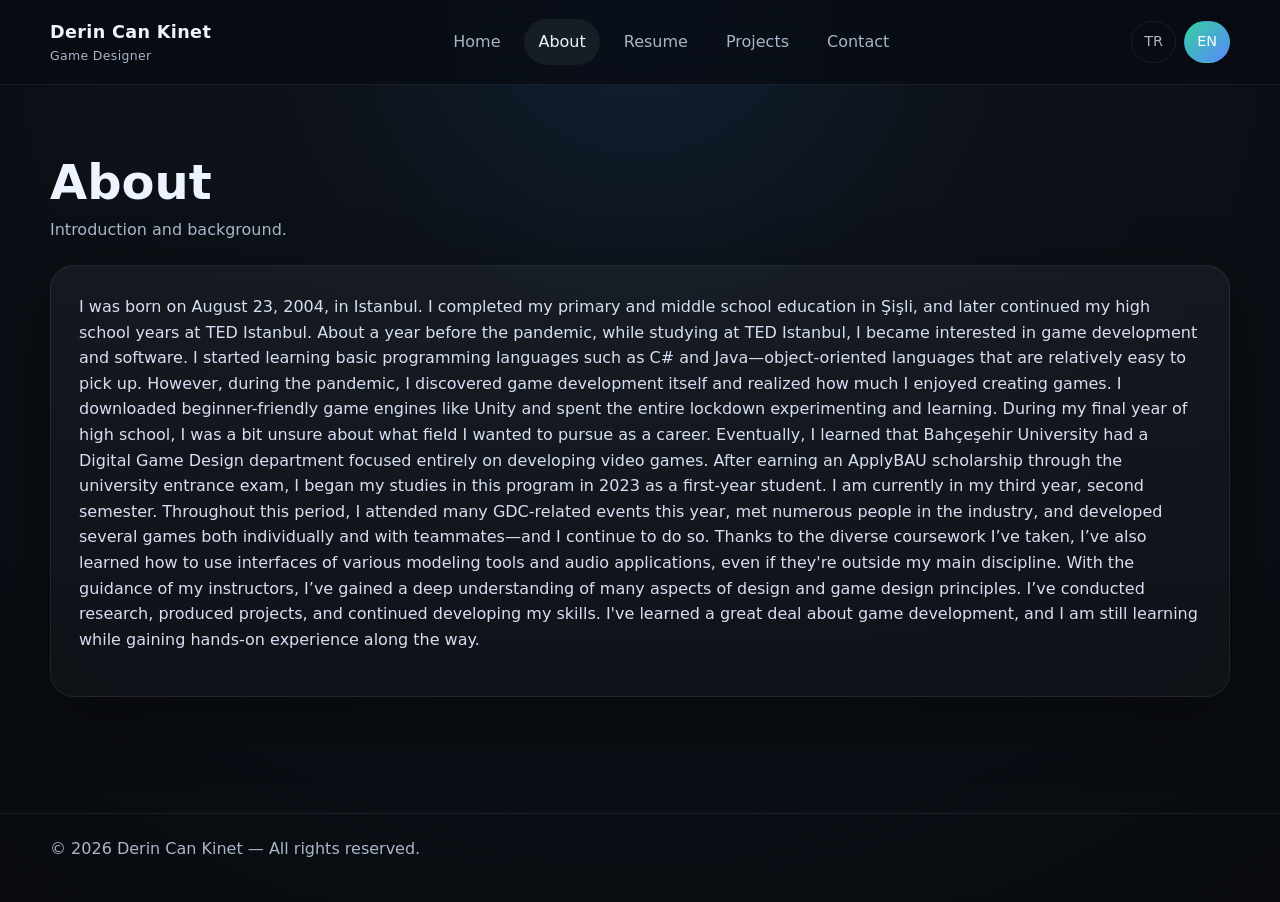
==== about.html @ e8aaa484 "File Location Changes" ====
<!doctype html>
<html lang="en">
<head>
  <meta charset="utf-8">
  <meta name="viewport" content="width=device-width, initial-scale=1">
  <title>About - Derin Can Kinet</title>
  <link rel="stylesheet" href="assets/css/style.css">
  <link rel="stylesheet" href="assets/css/static-extra.css">
</head>
<body>

<header class="site-header">
  <div class="container header-row">
    <a class="brand" href="index.html">Derin Can Kinet<small>Game Designer</small></a>
    <button class="btn menu-toggle" type="button" data-menu-toggle>Menu</button>
    <div class="main-nav-wrap" data-menu-panel>
      <nav class="main-nav" aria-label="Primary">
        <a href="index.html">Home</a>
        <a class="active" href="about.html">About</a>
        <a href="resume.html">Resume</a>
        <a href="projects.html">Projects</a>
        <a href="contact.html">Contact</a>
      </nav>
    </div>
    <div class="lang-switch"><a href="#">TR</a><a class="is-active" href="#">EN</a></div>
  </div>
</header>

<main class="site-main"><div class="container section"><div class="section-head"><div><h1>About</h1><p>Introduction and background.</p></div></div><div class="card content-block"><div class="page-content"><p>I was born on August 23, 2004, in Istanbul. I completed my primary and middle school education in Şişli, and later continued my high school years at TED Istanbul. About a year before the pandemic, while studying at TED Istanbul, I became interested in game development and software. I started learning basic programming languages such as C# and Java—object-oriented languages that are relatively easy to pick up.

However, during the pandemic, I discovered game development itself and realized how much I enjoyed creating games. I downloaded beginner-friendly game engines like Unity and spent the entire lockdown experimenting and learning.

During my final year of high school, I was a bit unsure about what field I wanted to pursue as a career. Eventually, I learned that Bahçeşehir University had a Digital Game Design department focused entirely on developing video games. After earning an ApplyBAU scholarship through the university entrance exam, I began my studies in this program in 2023 as a first-year student. I am currently in my third year, second semester.

Throughout this period, I attended many GDC-related events this year, met numerous people in the industry, and developed several games both individually and with teammates—and I continue to do so. Thanks to the diverse coursework I’ve taken, I’ve also learned how to use interfaces of various modeling tools and audio applications, even if they're outside my main discipline.

With the guidance of my instructors, I’ve gained a deep understanding of many aspects of design and game design principles. I’ve conducted research, produced projects, and continued developing my skills. I've learned a great deal about game development, and I am still learning while gaining hands-on experience along the way.</p></div></div></div></main>

<footer class="site-footer"><div class="container">© 2026 Derin Can Kinet — All rights reserved.</div></footer>
<script src="assets/js/main.js"></script>

</body>
</html>
---- assets/css/style.css ----
/*
Theme Name: Derin Can Kinet Portfolio
Theme URI: https://example.com/
Author: OpenAI
Description: Multipage WordPress portfolio theme customized for Derin Can Kinet with editable homepage slider, bilingual TR/EN content, project detail pages, resume, and contact sections.
Version: 1.1.0
Requires at least: 6.0
Tested up to: 6.8
Requires PHP: 7.4
Text Domain: derincankinetportfolio
*/

:root{
  --bg:#0b0d12;
  --bg-soft:#151a20;
  --card:#171d24;
  --text:#eef4ff;
  --muted:#a8b6c9;
  --line:rgba(255,255,255,.07);
  --accent:#33d1a0;
  --accent-2:#5a88ff;
  --container:1180px;
  --radius:24px;
  --shadow:0 20px 65px rgba(0,0,0,.38);
}
*{box-sizing:border-box}
html{scroll-behavior:smooth}
body{
  margin:0;
  font-family:Inter,system-ui,-apple-system,BlinkMacSystemFont,"Segoe UI",sans-serif;
  background:radial-gradient(circle at top,#102033 0,#0d1219 30%,#090b10 100%);
  color:var(--text);
  line-height:1.6;
}
a{color:inherit;text-decoration:none}
img,video{max-width:100%;height:auto;display:block}
.container{width:min(var(--container),calc(100% - 32px));margin-inline:auto}
.site-header{position:sticky;top:0;z-index:50;background:rgba(8,10,17,.72);backdrop-filter:blur(18px);border-bottom:1px solid var(--line)}
.header-row{display:flex;align-items:center;justify-content:space-between;gap:24px;min-height:84px}
.brand{font-weight:800;letter-spacing:.02em;font-size:1.1rem}
.brand small{display:block;color:var(--muted);font-weight:500;font-size:.78rem}
.main-nav{display:flex;align-items:center;gap:10px;flex-wrap:wrap}
.main-nav a{padding:10px 14px;border-radius:999px;color:var(--muted);transition:.2s}
.main-nav a:hover,.main-nav a.active{background:rgba(255,255,255,.06);color:var(--text)}
.lang-switch{display:flex;align-items:center;gap:8px}
.lang-switch a{font-size:.9rem;padding:8px 12px;border:1px solid var(--line);border-radius:999px;color:var(--muted)}
.lang-switch a.is-active{background:linear-gradient(135deg,var(--accent),var(--accent-2));color:white;border-color:transparent}
main.site-main{padding:28px 0 72px}
.section{padding:44px 0}
.section-head{display:flex;align-items:center;justify-content:space-between;gap:20px;margin-bottom:22px}
.section-head h1,.section-head h2{margin:0;font-size:clamp(1.8rem,4vw,3rem);line-height:1.05}
.section-head p{margin:10px 0 0;color:var(--muted);max-width:760px}
.hero{padding:38px 0 22px}
.hero-grid{display:grid;grid-template-columns:1.05fr .95fr;gap:30px;align-items:stretch}
.card{background:linear-gradient(180deg,rgba(255,255,255,.045),rgba(255,255,255,.02));border:1px solid var(--line);border-radius:var(--radius);box-shadow:var(--shadow)}
.hero-copy{padding:34px}
.eyebrow{display:inline-flex;gap:8px;align-items:center;background:rgba(51,209,160,.12);border:1px solid rgba(51,209,160,.22);padding:8px 12px;border-radius:999px;color:#d7fff3;font-size:.9rem}
.hero h1{font-size:clamp(2.4rem,5vw,4.8rem);line-height:.95;margin:16px 0 14px}
.hero .role{font-size:clamp(1rem,2vw,1.35rem);color:#c8d3ef;margin-bottom:16px}
.hero .summary{font-size:1.05rem;color:var(--muted);max-width:62ch}
.cta-row{display:flex;gap:12px;flex-wrap:wrap;margin-top:22px}
.btn{display:inline-flex;align-items:center;justify-content:center;gap:8px;padding:12px 18px;border-radius:16px;border:1px solid var(--line);background:rgba(255,255,255,.035)}
.btn.primary{background:linear-gradient(135deg,var(--accent),var(--accent-2));border-color:transparent;color:#fff}
.hero-media{overflow:hidden;position:relative;min-height:420px;transform:translateY(8px)}
.hero-media img{width:100%;height:100%;object-fit:cover}
.profile-badge{position:absolute;right:18px;bottom:18px;padding:14px 16px;background:rgba(8,12,18,.72);backdrop-filter:blur(18px);border:1px solid var(--line);border-radius:20px}
.about-snippet{padding:28px}
.about-snippet .content{color:var(--muted)}
.slider-shell{padding:24px;overflow:hidden}
.game-slider{position:relative}
.slide-track{position:relative;min-height:540px;border-radius:24px;overflow:hidden;border:1px solid var(--line);background:#05070d}
.slide-item{position:absolute;inset:0;opacity:0;visibility:hidden;transition:opacity .6s ease, transform .6s ease;transform:scale(1.02)}
.slide-item.is-active{opacity:1;visibility:visible;transform:scale(1)}
.slide-item img,.slide-item video{width:100%;height:100%;object-fit:cover;background:#000}
.slide-overlay{position:absolute;inset:0;background:linear-gradient(90deg,rgba(7,8,14,.88) 0,rgba(7,8,14,.55) 34%,rgba(7,8,14,.15) 58%,rgba(7,8,14,.45) 100%)}
.slide-copy{position:absolute;left:32px;bottom:30px;max-width:min(560px,calc(100% - 64px));z-index:2}
.slide-copy h3{font-size:clamp(1.7rem,3vw,3rem);line-height:1.02;margin:0 0 10px}
.slide-copy p{margin:0 0 16px;color:#d7def3}
.meta-line{display:flex;gap:10px;flex-wrap:wrap;margin-bottom:12px}
.pill{display:inline-flex;padding:7px 11px;border:1px solid rgba(255,255,255,.12);border-radius:999px;color:#dfe7ff;font-size:.86rem;background:rgba(255,255,255,.06)}
.slider-controls{display:flex;justify-content:space-between;align-items:center;gap:18px;margin-top:16px}
.slider-dots{display:flex;gap:10px;flex-wrap:wrap}
.slider-dot{width:11px;height:11px;border-radius:50%;background:rgba(255,255,255,.25);border:none;cursor:pointer;padding:0}
.slider-dot.is-active{background:#fff}
.slider-nav{display:flex;gap:10px}
.slider-nav button{width:46px;height:46px;border-radius:50%;border:1px solid var(--line);background:rgba(255,255,255,.05);color:#fff;cursor:pointer}
.grid-2{display:grid;grid-template-columns:1fr 1fr;gap:24px}
.content-block{padding:28px}
.content-block .richtext,.project-content,.page-content{color:#d7def3}
.content-block .richtext p,.project-content p,.page-content p{margin-top:0}
.projects-grid{display:grid;grid-template-columns:repeat(3,1fr);gap:22px}
.project-card{overflow:hidden}
.project-card .thumb{aspect-ratio:16/10;background:#090b11}
.project-card .thumb img,.project-card .thumb video{width:100%;height:100%;object-fit:cover}
.project-card .body{padding:20px}
.project-card h3{margin:0 0 8px;font-size:1.3rem}
.project-card p{margin:0 0 14px;color:var(--muted)}
.contact-list{display:grid;gap:14px}
.contact-item{padding:16px 18px;border-radius:18px;background:rgba(255,255,255,.03);border:1px solid var(--line)}
.single-hero{display:grid;grid-template-columns:1.05fr .95fr;gap:26px;align-items:start}
.single-media{overflow:hidden}
.single-media img,.single-media video{width:100%;height:100%;object-fit:cover;min-height:420px;background:#000}
.post-nav{display:flex;justify-content:space-between;gap:16px;margin-top:28px}
.site-footer{padding:22px 0 40px;border-top:1px solid var(--line);color:var(--muted)}
.menu-toggle{display:none}
@media (max-width: 980px){
  .hero-grid,.grid-2,.single-hero,.projects-grid{grid-template-columns:1fr}
  .slide-track{min-height:480px}
}
@media (max-width: 760px){
  .header-row{align-items:flex-start;padding:14px 0}
  .menu-toggle{display:inline-flex}
  .main-nav-wrap{display:none;width:100%}
  .main-nav-wrap.is-open{display:block}
  .main-nav{flex-direction:column;align-items:stretch;margin-top:12px}
  .main-nav a{padding:12px 0;border-radius:0;border-bottom:1px solid var(--line)}
  .hero-copy,.about-snippet,.slider-shell,.content-block{padding:22px}
  .slide-copy{left:18px;right:18px;bottom:18px;max-width:none}
  .slide-track{min-height:400px}
}
.screen-reader-text{position:absolute;left:-9999px}
---- assets/css/static-extra.css ----
.hero-media-placeholder,.project-media-placeholder{width:100%;height:100%;min-height:420px;display:grid;place-items:center;background:linear-gradient(135deg,#101723,#18263a);color:#dce6ff;border-radius:24px;border:1px dashed rgba(255,255,255,.18)}
.project-media-placeholder.small{min-height:280px;border-radius:0}
.project-card .thumb{display:block}
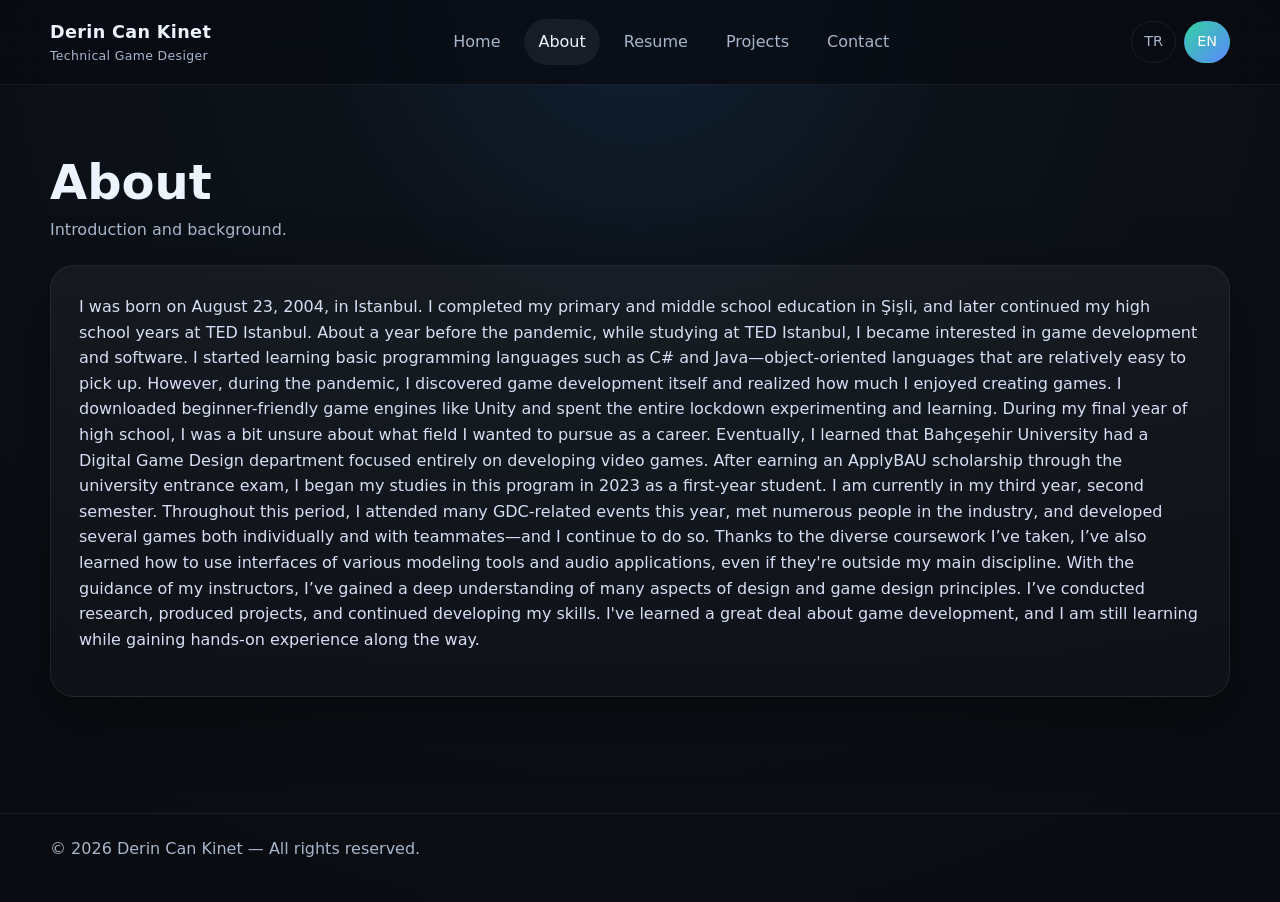
==== commit 65e27011: "Final" ====
--- a/about.html
+++ b/about.html
@@ -11,7 +11,7 @@
 
 <header class="site-header">
   <div class="container header-row">
-    <a class="brand" href="index.html">Derin Can Kinet<small>Game Designer</small></a>
+    <a class="brand" href="index.html">Derin Can Kinet<small>Technical Game Desiger</small></a>
     <button class="btn menu-toggle" type="button" data-menu-toggle>Menu</button>
     <div class="main-nav-wrap" data-menu-panel>
       <nav class="main-nav" aria-label="Primary">
